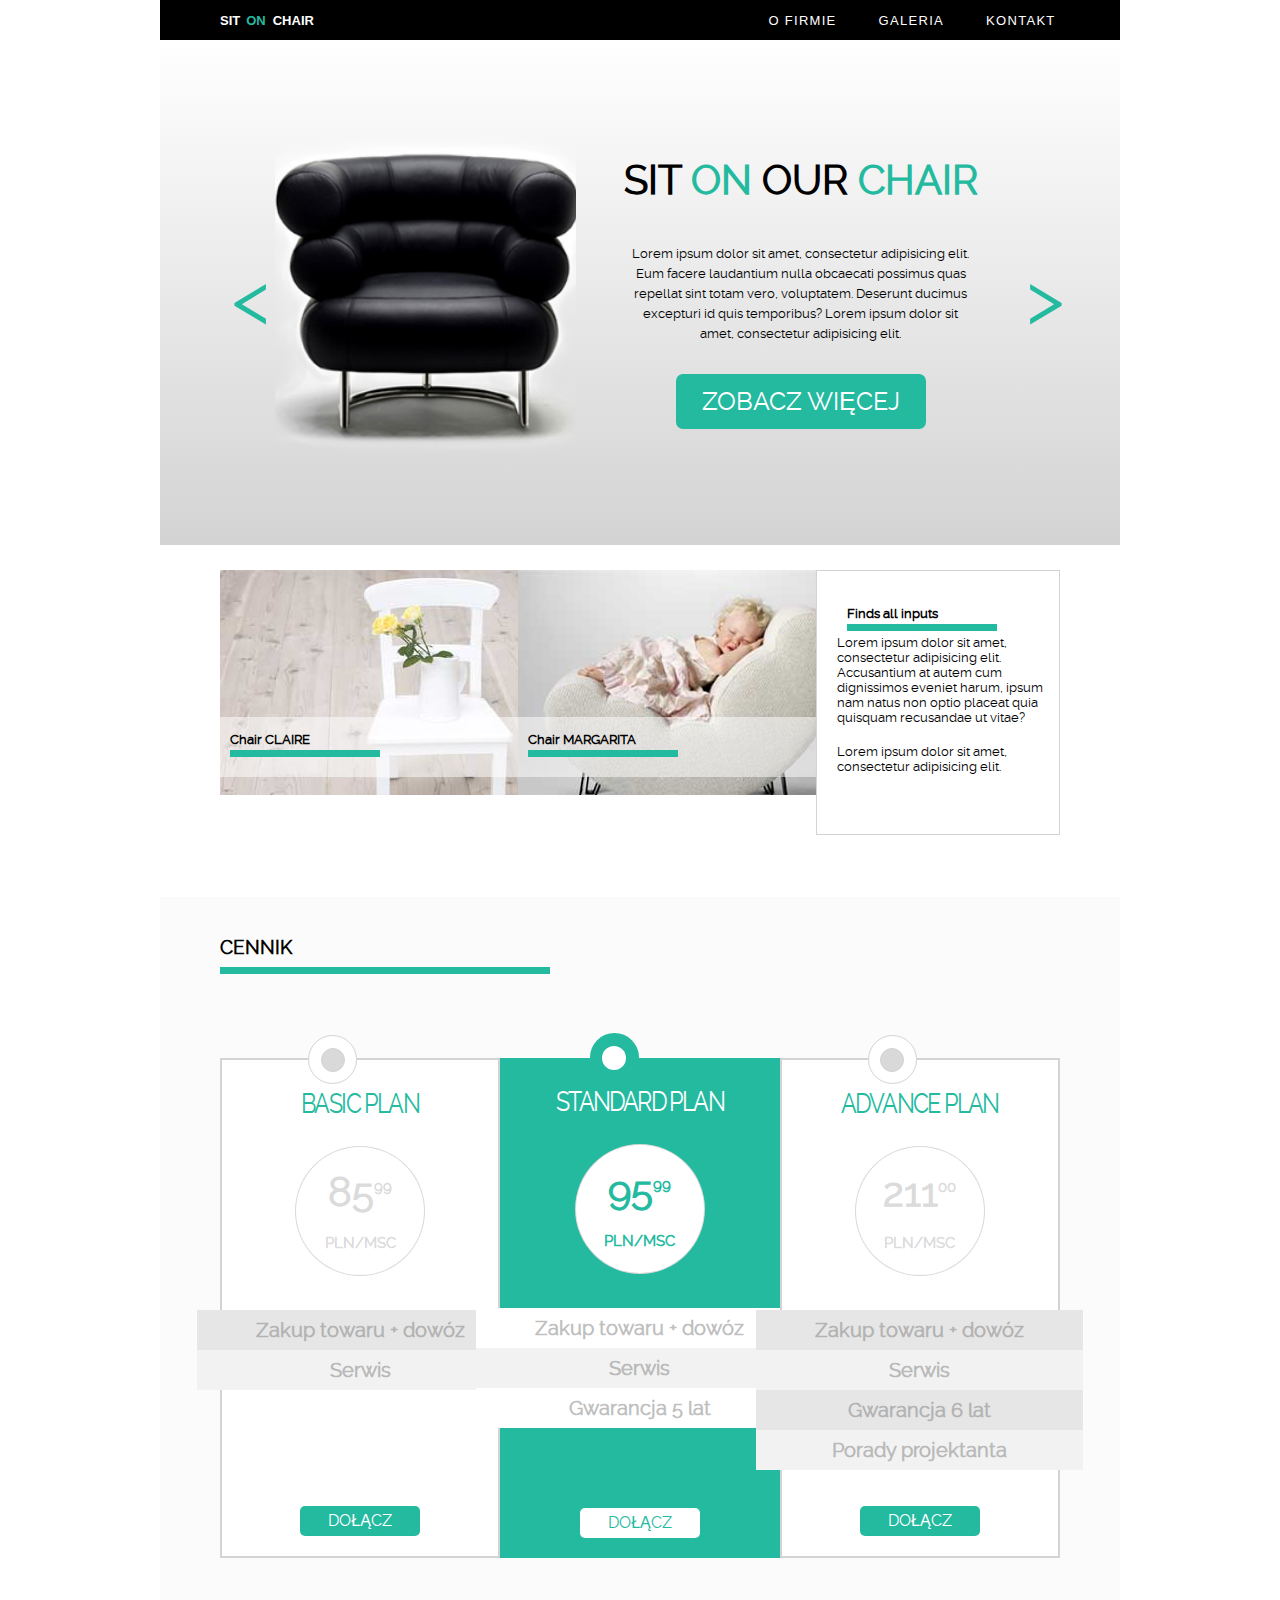
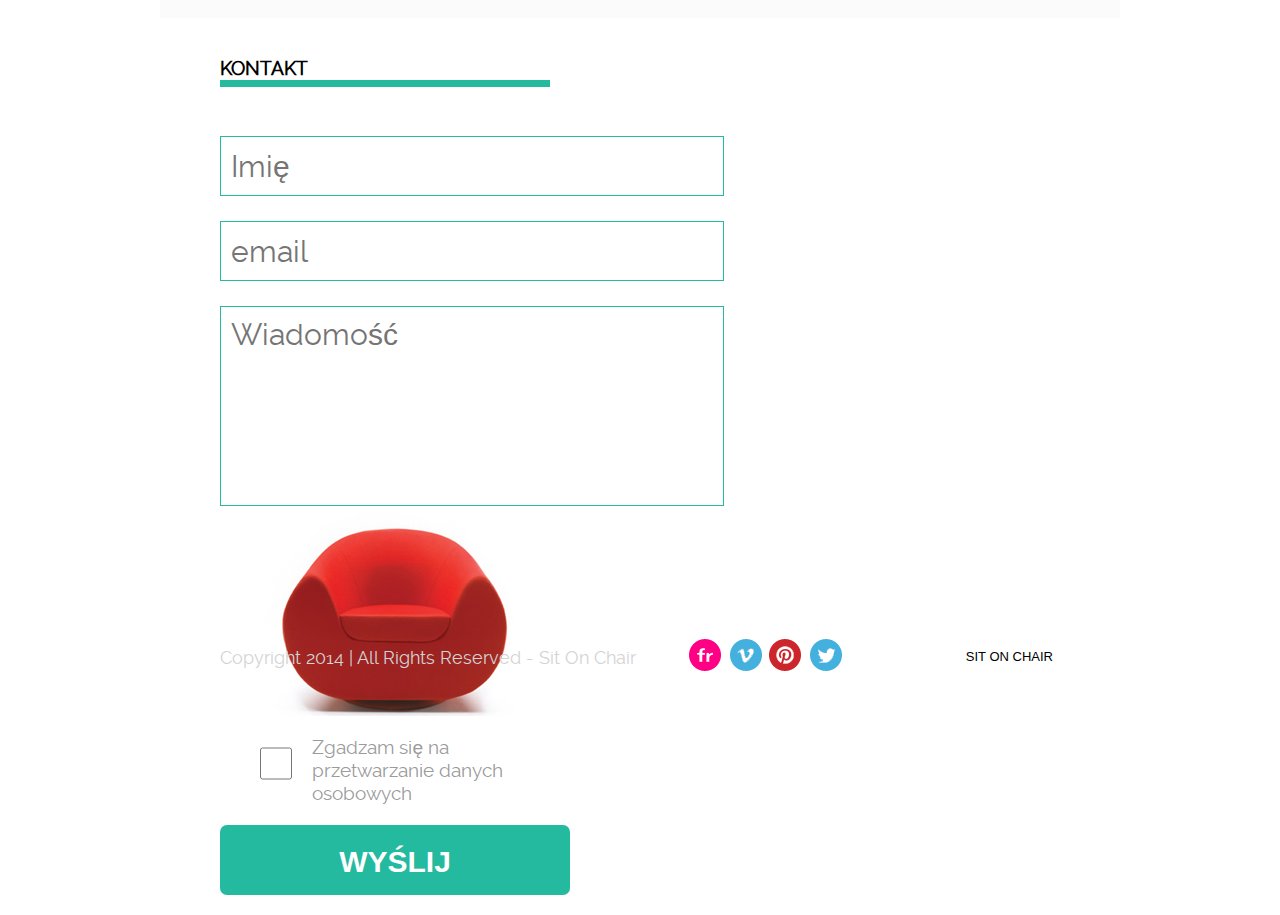
==== index.html @ b81b9df9 "partly done" ====
<!doctype html>
<html lang="en">
<head>
    <meta charset="UTF-8">
    <meta name="viewport"
          content="width=device-width, user-scalable=no, initial-scale=1.0, maximum-scale=1.0, minimum-scale=1.0">
    <meta http-equiv="X-UA-Compatible" content="ie=edge">
    <title>Document</title>
    <!-- <link rel="stylesheet" href="css/reset.css"> -->
    <link rel="stylesheet" href="css/style.css">
</head>
<body>
    <header>
        <div class="container">
            <h4 class="logo">
                sit<span class="mainColor">on</span>chair
            </h4>
            <nav>
                <ul class="mainMenu">
                    <li id="dropdownMenu" class="mainMenu_item"><a href="#">O firmie</a>
                        <ul class="subMenu">
                            <li class="subMenu_item">
                                <a href="#">Aktualności</a>
                                <div class="navigationPointer"></div>
                            </li>
                            <li class="subMenu_item"><a href="#">Nasz team</a></li>
                            <li class="subMenu_item"><a href="#">Historia</a></li>
                        </ul>
                    </li>
                    <li class="mainMenu_item"><a href="#">Galeria</a></li>
                    <li class="mainMenu_item"><a href="#">Kontakt</a></li>
                </ul>
            </nav>
        </div>
    </header>
    <section class="slider">
        <div class="button_left mainColor"><</div>
        <div class="slideContainer">
            <div class="slide">
                <div class="slide_left">
                    <!-- <img src="images/black_chair.png" alt="black chair" width="470" height="337"> -->
                </div>
                <div class="slide_right">
                    <h1>sit <span class="mainColor">on</span> our <span class="mainColor">chair</span></h1>
                    <p>
                        Lorem ipsum dolor sit amet, consectetur adipisicing elit. Eum facere laudantium nulla obcaecati possimus quas repellat sint totam vero, voluptatem. Deserunt ducimus excepturi id quis temporibus? Lorem ipsum dolor sit amet, consectetur adipisicing elit.
                    </p>
                    <div class="slide_right--button mainBackgroundColor"><a href="#">zobacz więcej</a></div>
                </div>
            </div>
        </div>
        <div class="button_right mainColor">></div>
    </section>
    <section class="articles container">
        <div class="flexWrapper">
            <div id="chair1" class="articles_item">
                <div class="articles_header">
                    <h4>Chair CLAIRE</h4>
                    <hr class="mainBackgroundColor">
                </div>
            </div>
            <div id="chair2" class="articles_item">
                <div class="articles_header">
                    <h4>Chair MARGARITA</h4>
                    <hr class="mainBackgroundColor">
                </div>
            </div>
            <div class="articles_item">
                 <div class="articles_header--last">
                     <h4>Finds all inputs</h4>
                     <hr class="mainBackgroundColor">
                     <p>Lorem ipsum dolor sit amet, consectetur adipisicing elit. Accusantium at autem cum dignissimos eveniet harum, ipsum nam natus non optio placeat quia quisquam recusandae ut vitae?</p>
                     <br>
                     <p>Lorem ipsum dolor sit amet, consectetur adipisicing elit.</p>
                 </div>
            </div>
        </div>
    </section>
    <section class="offer container">
        <h3>cennik</h3>
        <hr class="mainBackgroundColor alignedLeft">
        <div class="flexWrapper">
            <div class="offer_item">
                <div class="circle">
                    <div class="dot"></div>
                </div>
                <h2 class="mainColor">basic plan</h2>
                <strong class="price">
                    <span class="upperLine">85<sup>99</sup></span>
                    <br>
                    <span class="lowerLine">PLN/MSC</span>
                </strong>
                <ul>
                    <li><span>Zakup towaru + dowóz</span></li>
                    <li><span>Serwis</span></li>
                </ul>
                <div class="button mainBackgroundColor"><a href="#">dołącz</a></div>
            </div>
            <div id="offer_active" class="offer_item">
                <div id="circle_active" class="circle">
                    <div id="dot_active" class="dot"></div>
                </div>
                <h2 class="header_active">standard plan</h2>
                <strong id="price_active" class="price">
                    <span class="upperLine mainColor">95<sup>99</sup></span>
                    <br>
                    <span class="lowerLine mainColor">PLN/MSC</span>
                </strong>
                <ul id="list_active">
                    <li><span>Zakup towaru + dowóz</span></li>
                    <li><span>Serwis</span></li>
                    <li><span>Gwarancja 5 lat</span></li>
                </ul>
                <div id="button_active" class="button"><a href="#" class="mainColor">dołącz</a></div>
            </div>
            <div class="offer_item">
                <div class="circle">
                    <div class="dot"></div>
                </div>
                <h2 class="mainColor">advance plan</h2>
                <strong class="price">
                    <span class="upperLine">211<sup>00</sup></span>
                    <br>
                    <span class="lowerLine">PLN/MSC</span>
                </strong>
                <ul>
                    <li><span>Zakup towaru + dowóz</span></li>
                    <li><span>Serwis</span></li>
                    <li><span>Gwarancja 6 lat</span></li>
                    <li><span>Porady projektanta</span></li>
                </ul>
                <div class="button mainBackgroundColor"><a href="#">dołącz</a></div>
            </div>
        </div>
    </section>
    <section class="contactForm container">
        <h3>kontakt</h3>
        <hr class="mainBackgroundColor alignedLeft">
        <form>
            <fieldset id="form_left">
                <input class="margin_styles mail_text" type="text" name="name" placeholder="Imię">
                <input class="margin_styles mail_text" type="email" name="email" placeholder="email">
                <textarea class="form_mail mail_text" class="margin_styles" name="" id="" cols="30" rows="10" placeholder="Wiadomość"></textarea>
            </fieldset>
            <fieldset id="form_right">
                <div class="form_row">
                    <div class="form_decoration"></div>
                </div>
                <div class="form_row">
                    <input class="checkbox_field" type="checkbox">
                    <label class="checkbox_text">
                        Zgadzam się na przetwarzanie danych osobowych
                    </label>
                </div>
                <div class="form_row">
                    <input class="button_submit mainBackgroundColor" type="submit" value="Wyślij">
                </div>
            </fieldset>
        </form>
    </section>
    <footer class="container flexed">
        <section class="footer_left">
            <p>Copyright 2014 | All Rights Reserved - Sit On Chair</p>
        </section>
        <section class="footer_middle flexed">
            <a href="https://www.flickr.com"><div class="icon_footer" id="icon_flickr"></div></a>
            <a href="https://vimeo.com"><div class="icon_footer" id="icon_vimeo"></div></a>
            <a href="https://pl.pinterest.com"><div class="icon_footer" id="icon_pinterest"></div></a>
            <a href="https://twitter.com"><div class="icon_footer" id="icon_twitter"></div></a>
        </section>
        <section class="footer_right logo flexed">
            <span>sit on chair</span>
        </section>
    </footer>
    <script src="js/app.js"></script>
</body>
</html>
---- css/style.css ----
/* ----- main styles -----*/

@font-face {
    font-family: 'raleway';
    src: local('raleway'),
    url("../fonts/raleway-regular-webfont.woff"),
    url("../fonts/raleway-regular-webfont.woff2"),
    url("../fonts/raleway-bold-webfont.woff"),
    url("../fonts/raleway-bold-webfont.woff2"),
    url("../fonts/raleway-medium-webfont.woff"),
    url("../fonts/raleway-medium-webfont.woff2"),
    url("../fonts/raleway-semibold-webfont.woff"),
    url("../fonts/raleway-semibold-webfont.woff2"),
    url("../fonts/raleway-thin-webfont.woff"),
    url("../fonts/raleway-thin-webfont.woff2"),
    url("../fonts/raleway-light-webfont.woff"),
    url("../fonts/raleway-light-webfont.woff2");
}

* {
    box-sizing: border-box;
    margin: 0;
    padding: 0;
}

body {
    margin-left: 160px;
    margin-right: 160px;
    font-family: 'raleway', Tahoma, Arial, sans-serif;
}

li {
    list-style-type: none;
}

a[href] {
    color: white;
    text-decoration: none;
    text-transform: uppercase;
}

.container {
    margin: 0 auto;
    padding-left: 60px;
    padding-right: 60px;
    width: 100%;
}

.mainColor {
    color: #24baa0;
}

.mainBackgroundColor {
    background-color: #24baa0;
}


/* ----- header styles -----*/

header {
    width: 100%;
    height: 40px;
    background-color: black;
}


.logo {
    display: inline-block;
    width: 49%;
    text-transform: uppercase;
    color: white;
    font-family: 'ralewaymedium', Arial, Tahoma, sans-serif;
    font-size: 13px;
    line-height: 40px;
    text-align: left;
}

.logo span {
    padding: 0 7px 0 6px;
}

nav {
    display:inline-block;
    width: 50%;
    line-height: 40px;
    text-align: end;
}

.mainMenu {
    display: inline-block;
    max-height: 40px;
    text-align: right;
    width: 100%;
}

li.mainMenu_item {
    display: inline-block;
    text-transform: uppercase;
    font-family: 'ralewaymedium', Arial, Tahoma, sans-serif;
    font-size: 13px;
    padding-right: 0;
    padding-left: 38px;
    letter-spacing: .1em;
}

.subMenu {
    position: absolute;
    padding-top: -3px;
    list-style: none;
    margin: 8px;
    left: 993px;
    right: 993px;
    visibility: hidden;
}

.subMenu_item {
    width: 140px;
    height: 40px;
    color: #fff;
    border-left: 3px solid black;
    border-right: 3px solid black;
    background: black;
    text-align: left;
    line-height: 10px;
    padding: 15px 15px 2px 5px;
    position: relative;
}

.subMenu_item {
    position: relative;
}

.navigationPointer {
    width: 12px;
    height: 12px;
    background: black;
    transform: rotate(45deg);
    position: absolute;
    top: -6px;
    right: 75px;
    z-index: 1;
}

.subMenu_item>a[href] {
    text-transform: none;
    z-index: 2;
}

#dropdownMenu:hover > .subMenu {
    visibility: visible;
}


/* ----- section.slider styles ----- */

.slider {
    width: 100%;
    height: 505px;
    padding-left: 0;
    padding-right: 0;
    display: flex;
    justify-content: space-between;
    background: linear-gradient(white, lightgrey);
}

.button_left, .button_right {
    width: 200px;
    height: 100%;
    font-size: 75px;
    padding-top: 213px;
    padding-bottom: 212px;
}

.button_left {
    padding-left: 72px;
}

.button_right {
    padding-right: 40px;
}

.slideContainer {
    height: 100%;
}

.slide {
    height: 100%;
    display: flex;
    justify-content: space-around;
    align-items: center;
}

.slide_left {
    width: 40%;
    height: 400px;
    background-image: url("../images/black_chair.png");
    background-position: center;
    background-size: cover;
    background-repeat: no-repeat;
    /* optimization of background features didn't work with that particular element (why?), so I had to split it in separate declarations */
}

.slide_right {
    width: 60%;
    text-align: center;
    display: flex;
    justify-content: center;
    align-items: center;
    flex-wrap: wrap;
}

h1 {
    text-transform: uppercase;
    font-size: 40px;
    margin-bottom: 40px;
}

.slide_right p {
    font-size: 13px;
    line-height: 20px;
    margin-right: 50px;
    margin-left: 50px;
}

.slide_right--button {
    width: 250px;
    height: 55px;
    border-radius: 7px;
    align-content: center;
    margin-top: 30px;
}

.slide_right--button a[href] {
    color: white;
    text-decoration: none;
    text-transform: uppercase;
    text-align: center;
    line-height: 55px;
    font-size: 25px;
}

/* ----- section.articles styles ----- */

.articles {
    width: 100%;
    height: 352px;
}

.flexWrapper {
    display: flex;
    justify-content: space-between;
    flex-wrap: nowrap;
}

.articles_item {
    width: 32%;
    height: 250px;
    margin-top: 25px;
    position: relative;
}

#chair1 {
    width: 329px;
    height: 225px;
    background: url("../images/box1_img.jpg"), center / cover, no-repeat;
}

#chair2 {
    width: 329px;
    height: 225px;
    background: url("../images/box2_img.jpg"), center / cover, no-repeat;
}

.articles_header {
    position: absolute;
    bottom: 8%;
    width: 100%;
    height: 60px;
    background-color: rgba(255, 255, 255, .50);
}

.articles h4 {
    font-size: smaller;
    margin-top: 15px;
    margin-bottom: -5px;
    padding-left: 10px;
}

hr {
    display: inline-block;
    width: 150px;
    height: 7px;
    padding-left: 10px;
    margin-top: 0;
    margin-left: 10px;
    border: none;
}

.articles_header--last {
    border: 1px solid lightgray;
    padding: 20px 15px 60px 20px;

}

.articles_header--last p {
    font-size: smaller;
}

/* ----- section.offer styles ----- */

.offer {
    width: 100%;
    height: 721px;
    background-color: rgba(249, 249, 249, 0.75);
}

h2, h3 {
    text-transform: uppercase;
}

.offer>h3 {
    padding-top: 40px;
}

hr.alignedLeft {
    margin-left: 0;
    width: 330px;
}

.offer_item {
    position: relative;
    width: 332px;
    height: 500px;
    background-color: #fff;
    border: 2px solid lightgray;
    margin-top: 80px;
    margin-bottom: 80px;
    z-index: 1;
    display: flex;
    justify-content: space-around;
    align-items: center;
    flex-direction: column;
    align-content: stretch;
}

.circle {
    width: 49px;
    height: 49px;
    border: 1px solid lightgray;
    border-radius: 50%;
    position: absolute;
    top: -25px;
    right: 141px;
    z-index: 2;
    background-color: white;
    margin-bottom: 0;
    padding-bottom: 0;
}

.dot {
    width: 24px;
    height: 24px;
    margin-bottom: 0;
    padding-bottom: 0;
    border: 1px solid lightgray;
    border-radius: 50%;
    background-color: rgba(128, 128, 128, .3);
    position: absolute;
    left: 50%;
    top: 50%;
    transform: translate(-50%, -50%);
    z-index: 3;
}

#offer_active, #circle_active {
    background-color: #24baa0;
    border: #24baa0;
}

#dot_active {
    background-color: #fff;
    border: #fff;
}

.price {
    width: 130px;
    height: 130px;
    border-radius: 50%;
    background-color: #fff;
    border: 1px solid rgba(128, 128, 128, .3);
    text-align: center;
    position: absolute;
    top: 86px;
}

.price .upperLine {
    line-height: 80px;
    font-size: 40px;
    color: rgba(128, 128, 128, .3);
}

.price .lowerLine {
    line-height: 16px;
    font-size: 15px;
    color: rgba(128, 128, 128, .3);
}

.price sup {
    font-size: 15px;
}

#price_active span {
    color: #24baa0;
}

.offer h2 {
    font-weight: 400;
    font-size: 23px;
    transform:scale(1,1.2);
    letter-spacing: -.1pc;
    position: absolute;
    top: 30px;
}

#offer_active h2 {
    color: #fff;
}

.offer ul {
    position: absolute;
    top: 250px;
    background-color: #fff;
}

.offer_item>ul>li {
    width: 327px;
    line-height: 40px;
}

.offer_item li:nth-of-type(odd) {
    background-color: rgba(129, 129, 129, .2);
}

.offer_item li:nth-of-type(even) {
    background-color: rgba(128, 128, 128, .1);
}

#list_active li:nth-of-type(odd) {
     background-color: #fff;
 }

#list_active li:nth-of-type(even) {
    background-color: rgba(128, 128, 128, .1);
}

li>span {
    display: block;
    text-align: center;
    font-size: 20px;
    font-weight: bolder;
    color: rgba(128, 128, 128, .5);
}

.button {
    width: 120px;
    height: 30px;
    position: absolute;
    bottom: 20px;
    text-align: center;
    line-height: 30px;
    border-radius: 5px;
}

#button_active {
    background-color: #fff;
}

#button_active a {
    color: #24baa0;
}

/* ----- section.contactForm styles ----- */

.contactForm {
    width: 100%;
    height: 543px;
}

.contactForm>h3 {
    margin-top: 40px;
}

.contactForm>hr {
    margin-bottom: 45px;
}

form {
    display: flex;
    justify-content: space-between;
    flex-wrap: wrap;
}

fieldset {
    border: none;
    height: 480px;
}

#form_left {
    width: 60%;
    height: 100%;
    display: flex;
    flex-direction: column;
}

#form_right {
    width: 40%;
    height: 100%;
    display: flex;
    flex-direction: column;
}
.form_decoration {
    background: url("../images/red_chair.png"), center / cover, no-repeat;
    height: 210px;
    width: 264px;
}
.mail_text {
    padding: 10px;
    font-family: 'raleway', sans-serif;
    font-size: 30px;
    color: rgba(128, 128, 128, .4);
}

#form_left input {
    width: 100%;
    height: 60px;
    border: 1px solid #24baa0;
}

.margin_styles{
    margin-bottom: 25px;
}

textarea.form_mail {
    width: 100%;
    height: 200px;
    resize: none;
    border: 1px solid #24baa0;
}

.form_row {
    display: flex;
    flex-direction: row;
    justify-content: center;
    width: 100%;
    height: auto;
    margin-bottom: 20px;
}

.button_submit {
    width: 350px;
    height: 70px;
    border: none;
    border-radius: 7px;
    font-weight: bold;
    font-size: 30px;
    padding: 20px;
    text-transform: uppercase;
    color: #fff;
    cursor: pointer;
}

.checkbox_field {
    cursor: pointer;
    display: block;
    width: 55px;
    height: 55px;
    border-radius: 0;
    background-image: url("../images/form_ok.jpg");
    border: 1px solid #24baa0;
    margin: 0 20px 0 40px;
}

.checkbox_text {
    font-size: larger;
    color: rgba(128, 128, 128, .8);
}
/* ----- footer styles ----- */

footer {
    width: 100%;
    height: 112px;
    overflow: visible;
}

.flexed {
    display: flex;
    justify-content: space-between;
    align-items: center;
}

.footer_left {
    color: lightgray;
    font-size: 18px;
    display: inline;
}

.footer_middle {
    width: 20%;
    height: 50px;
    display: flex;
    justify-content: flex-end;
}

.footer_right {
    color: #000;
    width: 20%;
    height: 50px;
}

.footer_right > span {
    width: 100%;
    text-align: right;
}

.icon_footer {
    width: 40px;
    height: 40px;
    border: none;
}

#icon_flickr {
    background: url("../images/flickr.png"), center / cover;
    background-repeat: no-repeat;
}

#icon_vimeo {
    background: url("../images/vimeo.png"), center / cover;
    background-repeat: no-repeat;
}

#icon_pinterest {
    background: url("../images/pinterest.png"), center / cover;
    background-repeat: no-repeat;
}

#icon_twitter {
    background: url("../images/twitter.png"), center / cover;
    background-repeat: no-repeat;
}
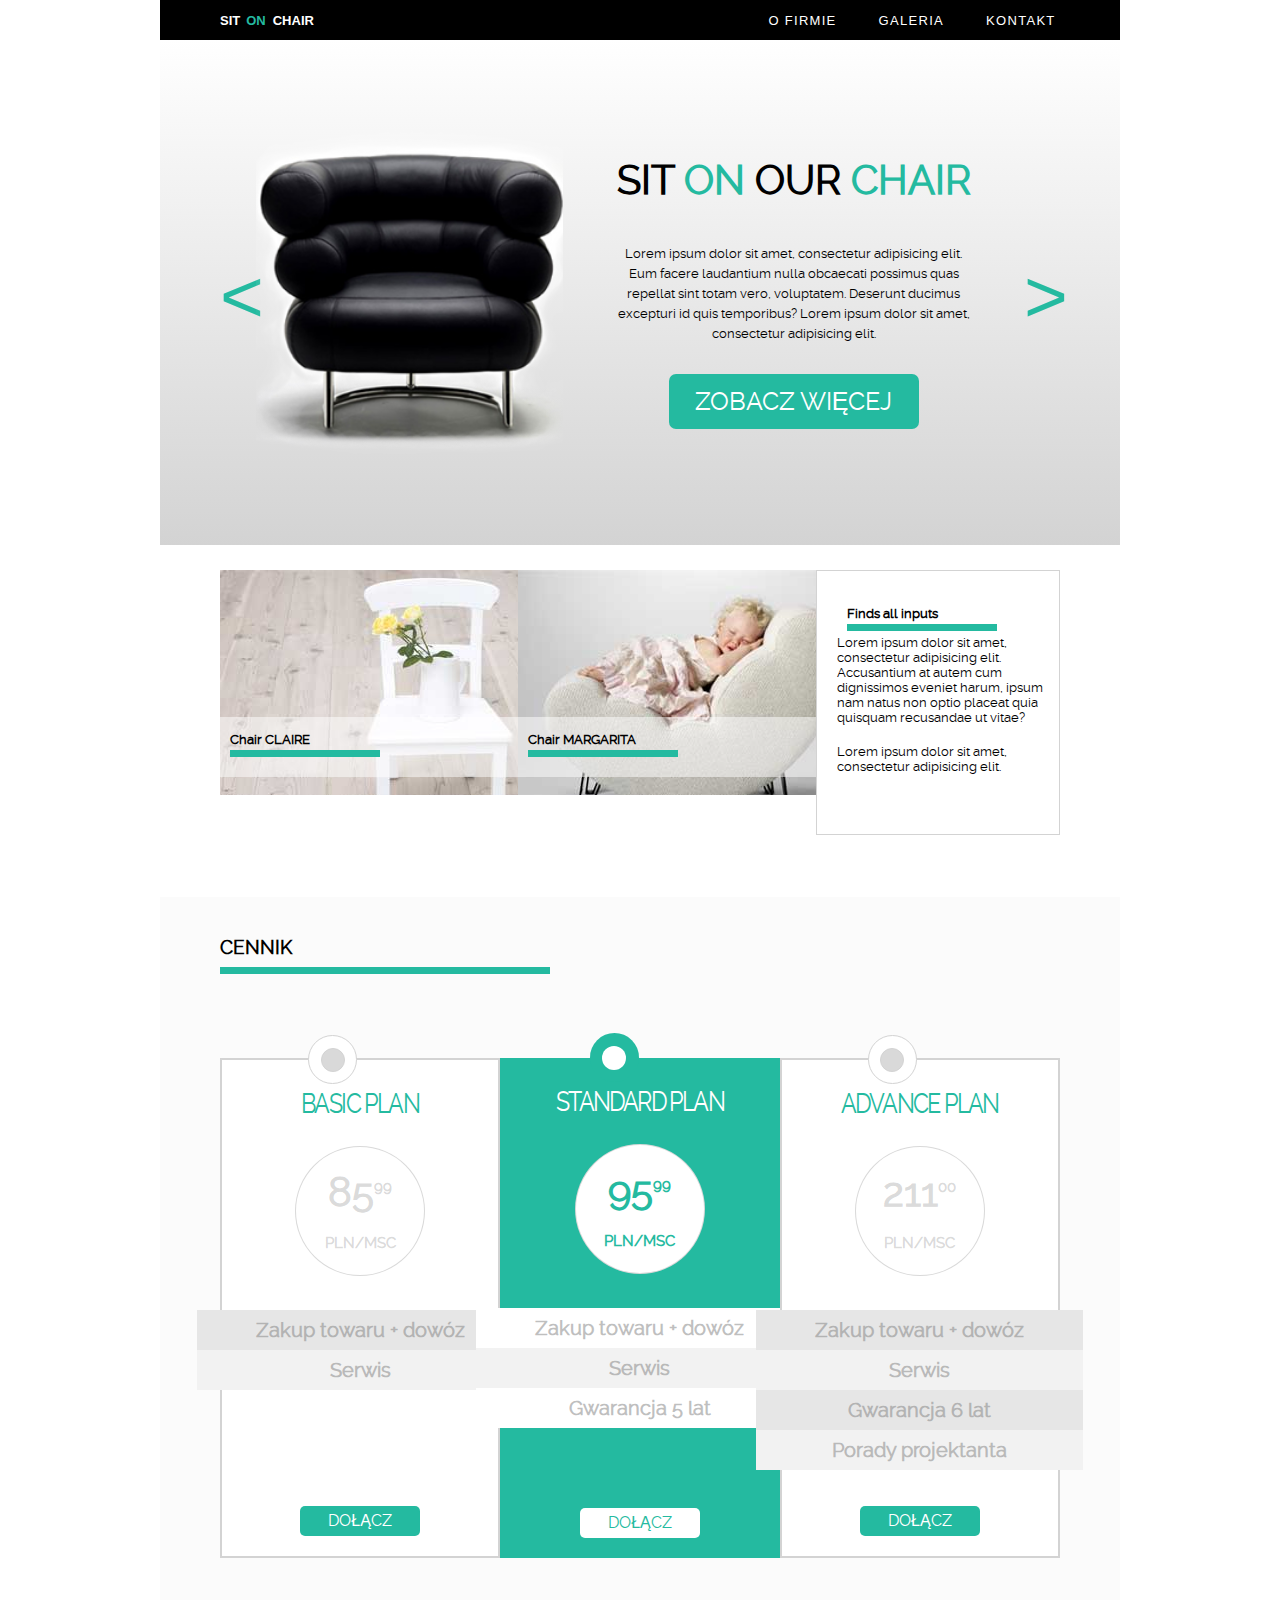
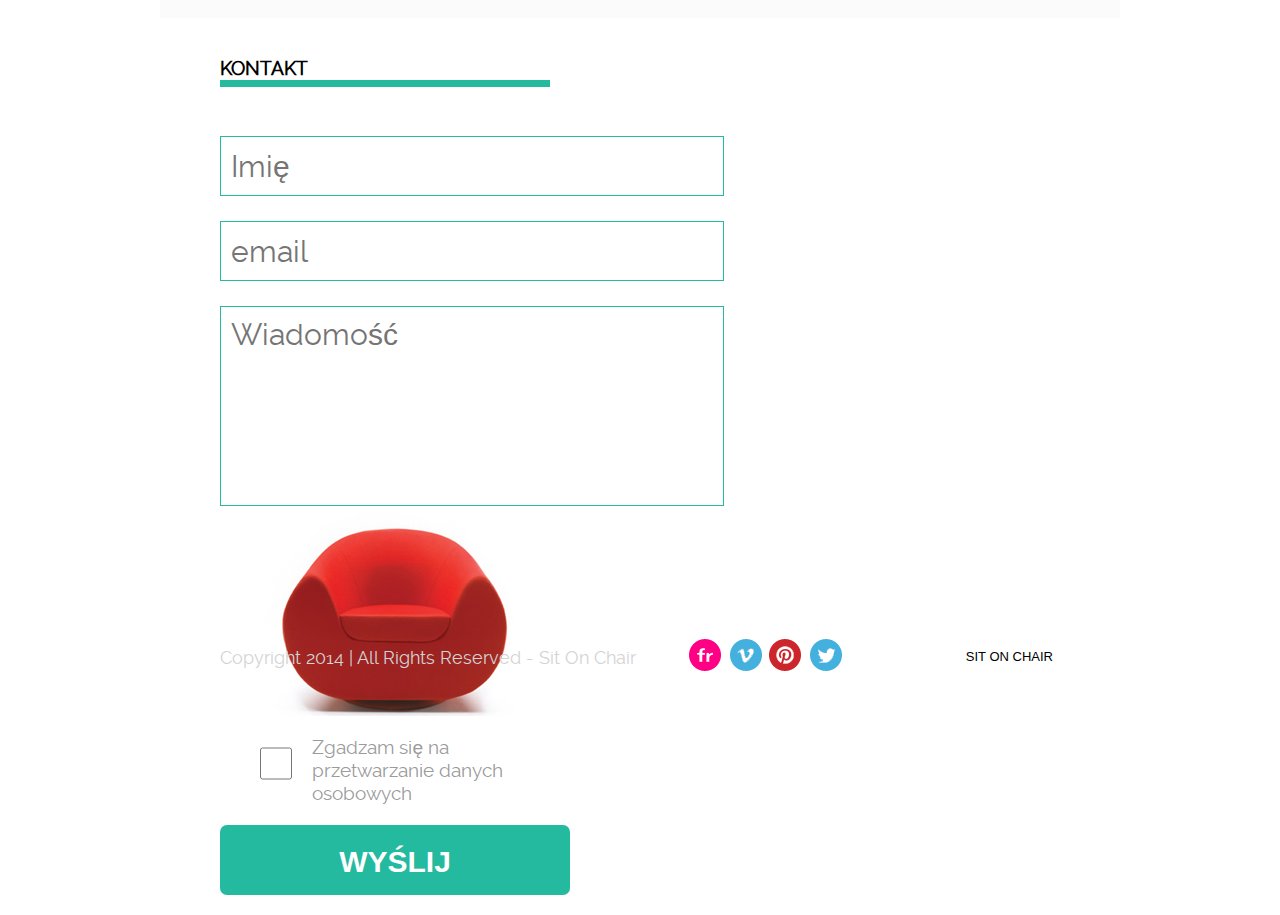
==== commit a29a9451: "SitOnChair Project" ====
--- a/index.html
+++ b/index.html
@@ -10,168 +10,192 @@
     <link rel="stylesheet" href="css/style.css">
 </head>
 <body>
-    <header>
-        <div class="container">
-            <h4 class="logo">
-                sit<span class="mainColor">on</span>chair
-            </h4>
-            <nav>
-                <ul class="mainMenu">
-                    <li id="dropdownMenu" class="mainMenu_item"><a href="#">O firmie</a>
-                        <ul class="subMenu">
-                            <li class="subMenu_item">
-                                <a href="#">Aktualności</a>
-                                <div class="navigationPointer"></div>
-                            </li>
-                            <li class="subMenu_item"><a href="#">Nasz team</a></li>
-                            <li class="subMenu_item"><a href="#">Historia</a></li>
-                        </ul>
-                    </li>
-                    <li class="mainMenu_item"><a href="#">Galeria</a></li>
-                    <li class="mainMenu_item"><a href="#">Kontakt</a></li>
-                </ul>
-            </nav>
-        </div>
-    </header>
-    <section class="slider">
-        <div class="button_left mainColor"><</div>
-        <div class="slideContainer">
-            <div class="slide">
-                <div class="slide_left">
-                    <!-- <img src="images/black_chair.png" alt="black chair" width="470" height="337"> -->
-                </div>
-                <div class="slide_right">
-                    <h1>sit <span class="mainColor">on</span> our <span class="mainColor">chair</span></h1>
-                    <p>
-                        Lorem ipsum dolor sit amet, consectetur adipisicing elit. Eum facere laudantium nulla obcaecati possimus quas repellat sint totam vero, voluptatem. Deserunt ducimus excepturi id quis temporibus? Lorem ipsum dolor sit amet, consectetur adipisicing elit.
-                    </p>
-                    <div class="slide_right--button mainBackgroundColor"><a href="#">zobacz więcej</a></div>
-                </div>
-            </div>
-        </div>
-        <div class="button_right mainColor">></div>
+<header>
+    <div class="container">
+        <h4 class="logo">
+            sit<span class="mainColor">on</span>chair
+        </h4>
+        <nav>
+            <ul class="mainMenu">
+                <li id="dropdownMenu" class="mainMenu_item"><a href="#">O firmie</a>
+                    <ul class="subMenu">
+                        <li class="subMenu_item">
+                            <a href="#">Aktualności</a>
+                            <div class="navigationPointer"></div>
+                        </li>
+                        <li class="subMenu_item"><a href="#">Nasz team</a></li>
+                        <li class="subMenu_item"><a href="#">Historia</a></li>
+                    </ul>
+                </li>
+                <li class="mainMenu_item"><a href="#">Galeria</a></li>
+                <li class="mainMenu_item"><a href="#">Kontakt</a></li>
+            </ul>
+        </nav>
+    </div>
+</header>
+<section class="slider">
+    <button class="button_left mainColor"><</button>
+    <div class="slidesContainer">
+        <div id="defaultSlide" class="slide">
+            <div class="slide_left">
+            </div>
+            <div class="slide_right">
+                <h1>sit <span class="mainColor">on</span> our <span class="mainColor">chair</span></h1>
+                <p>
+                    Lorem ipsum dolor sit amet, consectetur adipisicing elit. Eum facere laudantium nulla obcaecati
+                    possimus quas repellat sint totam vero, voluptatem. Deserunt ducimus excepturi id quis temporibus?
+                    Lorem ipsum dolor sit amet, consectetur adipisicing elit.
+                </p>
+                <div class="slide_right--button mainBackgroundColor"><a href="#">zobacz więcej</a></div>
+            </div>
+        </div>
+        <div id="nextSlide" class="slide">
+            <div class="slide_left">
+            </div>
+            <div class="slide_right">
+                <h1>sit <span class="mainColor">on</span> our <span class="mainColor">chair</span></h1>
+                <p>
+                    Lorem ipsum dolor sit amet, consectetur adipisicing elit. Eum facere laudantium nulla obcaecati
+                    possimus quas repellat sint totam vero, voluptatem. Deserunt ducimus excepturi id quis temporibus?
+                    Lorem ipsum dolor sit amet, consectetur adipisicing elit.
+                </p>
+                <div class="slide_right--button mainBackgroundColor"><a href="#">zobacz więcej</a></div>
+            </div>
+        </div>
+    </div>
+    <button class="button_right mainColor">></button>
+</section>
+<section class="articles container">
+    <div class="flexWrapper">
+        <div id="chair1" class="articles_item">
+            <div class="articles_header">
+                <h4>Chair CLAIRE</h4>
+                <hr class="mainBackgroundColor">
+            </div>
+        </div>
+        <div id="chair2" class="articles_item">
+            <div class="articles_header">
+                <h4>Chair MARGARITA</h4>
+                <hr class="mainBackgroundColor">
+            </div>
+        </div>
+        <div class="articles_item">
+            <div class="articles_header--last">
+                <h4>Finds all inputs</h4>
+                <hr class="mainBackgroundColor">
+                <p>Lorem ipsum dolor sit amet, consectetur adipisicing elit. Accusantium at autem cum dignissimos
+                    eveniet harum, ipsum nam natus non optio placeat quia quisquam recusandae ut vitae?</p>
+                <br>
+                <p>Lorem ipsum dolor sit amet, consectetur adipisicing elit.</p>
+            </div>
+        </div>
+    </div>
+</section>
+<section class="offer container">
+    <h3>cennik</h3>
+    <hr class="mainBackgroundColor alignedLeft">
+    <div class="flexWrapper">
+        <div class="offer_item">
+            <div class="circle">
+                <div class="dot"></div>
+            </div>
+            <h2 class="mainColor">basic plan</h2>
+            <strong class="price">
+                <span class="upperLine">85<sup>99</sup></span>
+                <br>
+                <span class="lowerLine">PLN/MSC</span>
+            </strong>
+            <ul>
+                <li><span>Zakup towaru + dowóz</span></li>
+                <li><span>Serwis</span></li>
+            </ul>
+            <div class="button mainBackgroundColor"><a href="#">dołącz</a></div>
+        </div>
+        <div id="offer_active" class="offer_item">
+            <div id="circle_active" class="circle">
+                <div id="dot_active" class="dot"></div>
+            </div>
+            <h2 class="header_active">standard plan</h2>
+            <strong id="price_active" class="price">
+                <span class="upperLine mainColor">95<sup>99</sup></span>
+                <br>
+                <span class="lowerLine mainColor">PLN/MSC</span>
+            </strong>
+            <ul id="list_active">
+                <li><span>Zakup towaru + dowóz</span></li>
+                <li><span>Serwis</span></li>
+                <li><span>Gwarancja 5 lat</span></li>
+            </ul>
+            <div id="button_active" class="button"><a href="#" class="mainColor">dołącz</a></div>
+        </div>
+        <div class="offer_item">
+            <div class="circle">
+                <div class="dot"></div>
+            </div>
+            <h2 class="mainColor">advance plan</h2>
+            <strong class="price">
+                <span class="upperLine">211<sup>00</sup></span>
+                <br>
+                <span class="lowerLine">PLN/MSC</span>
+            </strong>
+            <ul>
+                <li><span>Zakup towaru + dowóz</span></li>
+                <li><span>Serwis</span></li>
+                <li><span>Gwarancja 6 lat</span></li>
+                <li><span>Porady projektanta</span></li>
+            </ul>
+            <div class="button mainBackgroundColor"><a href="#">dołącz</a></div>
+        </div>
+    </div>
+</section>
+<section class="contactForm container">
+    <h3>kontakt</h3>
+    <hr class="mainBackgroundColor alignedLeft">
+    <form>
+        <fieldset id="form_left">
+            <input class="margin_styles mail_text" type="text" name="name" placeholder="Imię">
+            <input class="margin_styles mail_text" type="email" name="email" placeholder="email">
+            <textarea class="form_mail mail_text" class="margin_styles" name="" id="" cols="30" rows="10"
+                      placeholder="Wiadomość"></textarea>
+        </fieldset>
+        <fieldset id="form_right">
+            <div class="form_row">
+                <div class="form_decoration"></div>
+            </div>
+            <div class="form_row">
+                <input class="checkbox_field" type="checkbox">
+                <label class="checkbox_text">
+                    Zgadzam się na przetwarzanie danych osobowych
+                </label>
+            </div>
+            <div class="form_row">
+                <input class="button_submit mainBackgroundColor" type="submit" value="Wyślij">
+            </div>
+        </fieldset>
+    </form>
+</section>
+<footer class="container flexed">
+    <section class="footer_left">
+        <p>Copyright 2014 | All Rights Reserved - Sit On Chair</p>
     </section>
-    <section class="articles container">
-        <div class="flexWrapper">
-            <div id="chair1" class="articles_item">
-                <div class="articles_header">
-                    <h4>Chair CLAIRE</h4>
-                    <hr class="mainBackgroundColor">
-                </div>
-            </div>
-            <div id="chair2" class="articles_item">
-                <div class="articles_header">
-                    <h4>Chair MARGARITA</h4>
-                    <hr class="mainBackgroundColor">
-                </div>
-            </div>
-            <div class="articles_item">
-                 <div class="articles_header--last">
-                     <h4>Finds all inputs</h4>
-                     <hr class="mainBackgroundColor">
-                     <p>Lorem ipsum dolor sit amet, consectetur adipisicing elit. Accusantium at autem cum dignissimos eveniet harum, ipsum nam natus non optio placeat quia quisquam recusandae ut vitae?</p>
-                     <br>
-                     <p>Lorem ipsum dolor sit amet, consectetur adipisicing elit.</p>
-                 </div>
-            </div>
-        </div>
+    <section class="footer_middle flexed">
+        <a href="https://www.flickr.com">
+            <div class="icon_footer" id="icon_flickr"></div>
+        </a>
+        <a href="https://vimeo.com">
+            <div class="icon_footer" id="icon_vimeo"></div>
+        </a>
+        <a href="https://pl.pinterest.com">
+            <div class="icon_footer" id="icon_pinterest"></div>
+        </a>
+        <a href="https://twitter.com">
+            <div class="icon_footer" id="icon_twitter"></div>
+        </a>
     </section>
-    <section class="offer container">
-        <h3>cennik</h3>
-        <hr class="mainBackgroundColor alignedLeft">
-        <div class="flexWrapper">
-            <div class="offer_item">
-                <div class="circle">
-                    <div class="dot"></div>
-                </div>
-                <h2 class="mainColor">basic plan</h2>
-                <strong class="price">
-                    <span class="upperLine">85<sup>99</sup></span>
-                    <br>
-                    <span class="lowerLine">PLN/MSC</span>
-                </strong>
-                <ul>
-                    <li><span>Zakup towaru + dowóz</span></li>
-                    <li><span>Serwis</span></li>
-                </ul>
-                <div class="button mainBackgroundColor"><a href="#">dołącz</a></div>
-            </div>
-            <div id="offer_active" class="offer_item">
-                <div id="circle_active" class="circle">
-                    <div id="dot_active" class="dot"></div>
-                </div>
-                <h2 class="header_active">standard plan</h2>
-                <strong id="price_active" class="price">
-                    <span class="upperLine mainColor">95<sup>99</sup></span>
-                    <br>
-                    <span class="lowerLine mainColor">PLN/MSC</span>
-                </strong>
-                <ul id="list_active">
-                    <li><span>Zakup towaru + dowóz</span></li>
-                    <li><span>Serwis</span></li>
-                    <li><span>Gwarancja 5 lat</span></li>
-                </ul>
-                <div id="button_active" class="button"><a href="#" class="mainColor">dołącz</a></div>
-            </div>
-            <div class="offer_item">
-                <div class="circle">
-                    <div class="dot"></div>
-                </div>
-                <h2 class="mainColor">advance plan</h2>
-                <strong class="price">
-                    <span class="upperLine">211<sup>00</sup></span>
-                    <br>
-                    <span class="lowerLine">PLN/MSC</span>
-                </strong>
-                <ul>
-                    <li><span>Zakup towaru + dowóz</span></li>
-                    <li><span>Serwis</span></li>
-                    <li><span>Gwarancja 6 lat</span></li>
-                    <li><span>Porady projektanta</span></li>
-                </ul>
-                <div class="button mainBackgroundColor"><a href="#">dołącz</a></div>
-            </div>
-        </div>
+    <section class="footer_right logo flexed">
+        <span>sit on chair</span>
     </section>
-    <section class="contactForm container">
-        <h3>kontakt</h3>
-        <hr class="mainBackgroundColor alignedLeft">
-        <form>
-            <fieldset id="form_left">
-                <input class="margin_styles mail_text" type="text" name="name" placeholder="Imię">
-                <input class="margin_styles mail_text" type="email" name="email" placeholder="email">
-                <textarea class="form_mail mail_text" class="margin_styles" name="" id="" cols="30" rows="10" placeholder="Wiadomość"></textarea>
-            </fieldset>
-            <fieldset id="form_right">
-                <div class="form_row">
-                    <div class="form_decoration"></div>
-                </div>
-                <div class="form_row">
-                    <input class="checkbox_field" type="checkbox">
-                    <label class="checkbox_text">
-                        Zgadzam się na przetwarzanie danych osobowych
-                    </label>
-                </div>
-                <div class="form_row">
-                    <input class="button_submit mainBackgroundColor" type="submit" value="Wyślij">
-                </div>
-            </fieldset>
-        </form>
-    </section>
-    <footer class="container flexed">
-        <section class="footer_left">
-            <p>Copyright 2014 | All Rights Reserved - Sit On Chair</p>
-        </section>
-        <section class="footer_middle flexed">
-            <a href="https://www.flickr.com"><div class="icon_footer" id="icon_flickr"></div></a>
-            <a href="https://vimeo.com"><div class="icon_footer" id="icon_vimeo"></div></a>
-            <a href="https://pl.pinterest.com"><div class="icon_footer" id="icon_pinterest"></div></a>
-            <a href="https://twitter.com"><div class="icon_footer" id="icon_twitter"></div></a>
-        </section>
-        <section class="footer_right logo flexed">
-            <span>sit on chair</span>
-        </section>
-    </footer>
-    <script src="js/app.js"></script>
+</footer>
+<script src="js/app.js"></script>
 </body>
 </html>--- a/css/style.css
+++ b/css/style.css
@@ -164,33 +164,39 @@
 }
 
 .button_left, .button_right {
-    width: 200px;
+    width: 10%;
     height: 100%;
     font-size: 75px;
     padding-top: 213px;
     padding-bottom: 212px;
+    border: none;
+    cursor: pointer;
+    background-color: transparent;
+    outline: none;
 }
 
 .button_left {
-    padding-left: 72px;
+    padding-left: 60px;
 }
 
 .button_right {
-    padding-right: 40px;
-}
-
-.slideContainer {
+    padding-right: 60px;
+}
+
+.slidesContainer {
+    width: 80%;
     height: 100%;
 }
 
 .slide {
+    width: 100%;
     height: 100%;
     display: flex;
     justify-content: space-around;
     align-items: center;
 }
 
-.slide_left {
+#defaultSlide .slide_left {
     width: 40%;
     height: 400px;
     background-image: url("../images/black_chair.png");
@@ -207,6 +213,16 @@
     justify-content: center;
     align-items: center;
     flex-wrap: wrap;
+}
+
+#nextSlide .slide_left {
+    width: 40%;
+    height: 400px;
+    background-image: url("../images/orange_chair.png");
+    background-position: center;
+    background-size: cover;
+    background-repeat: no-repeat;
+    /* optimization of background features didn't work with that particular element (why?), so I had to split it in separate declarations */
 }
 
 h1 {
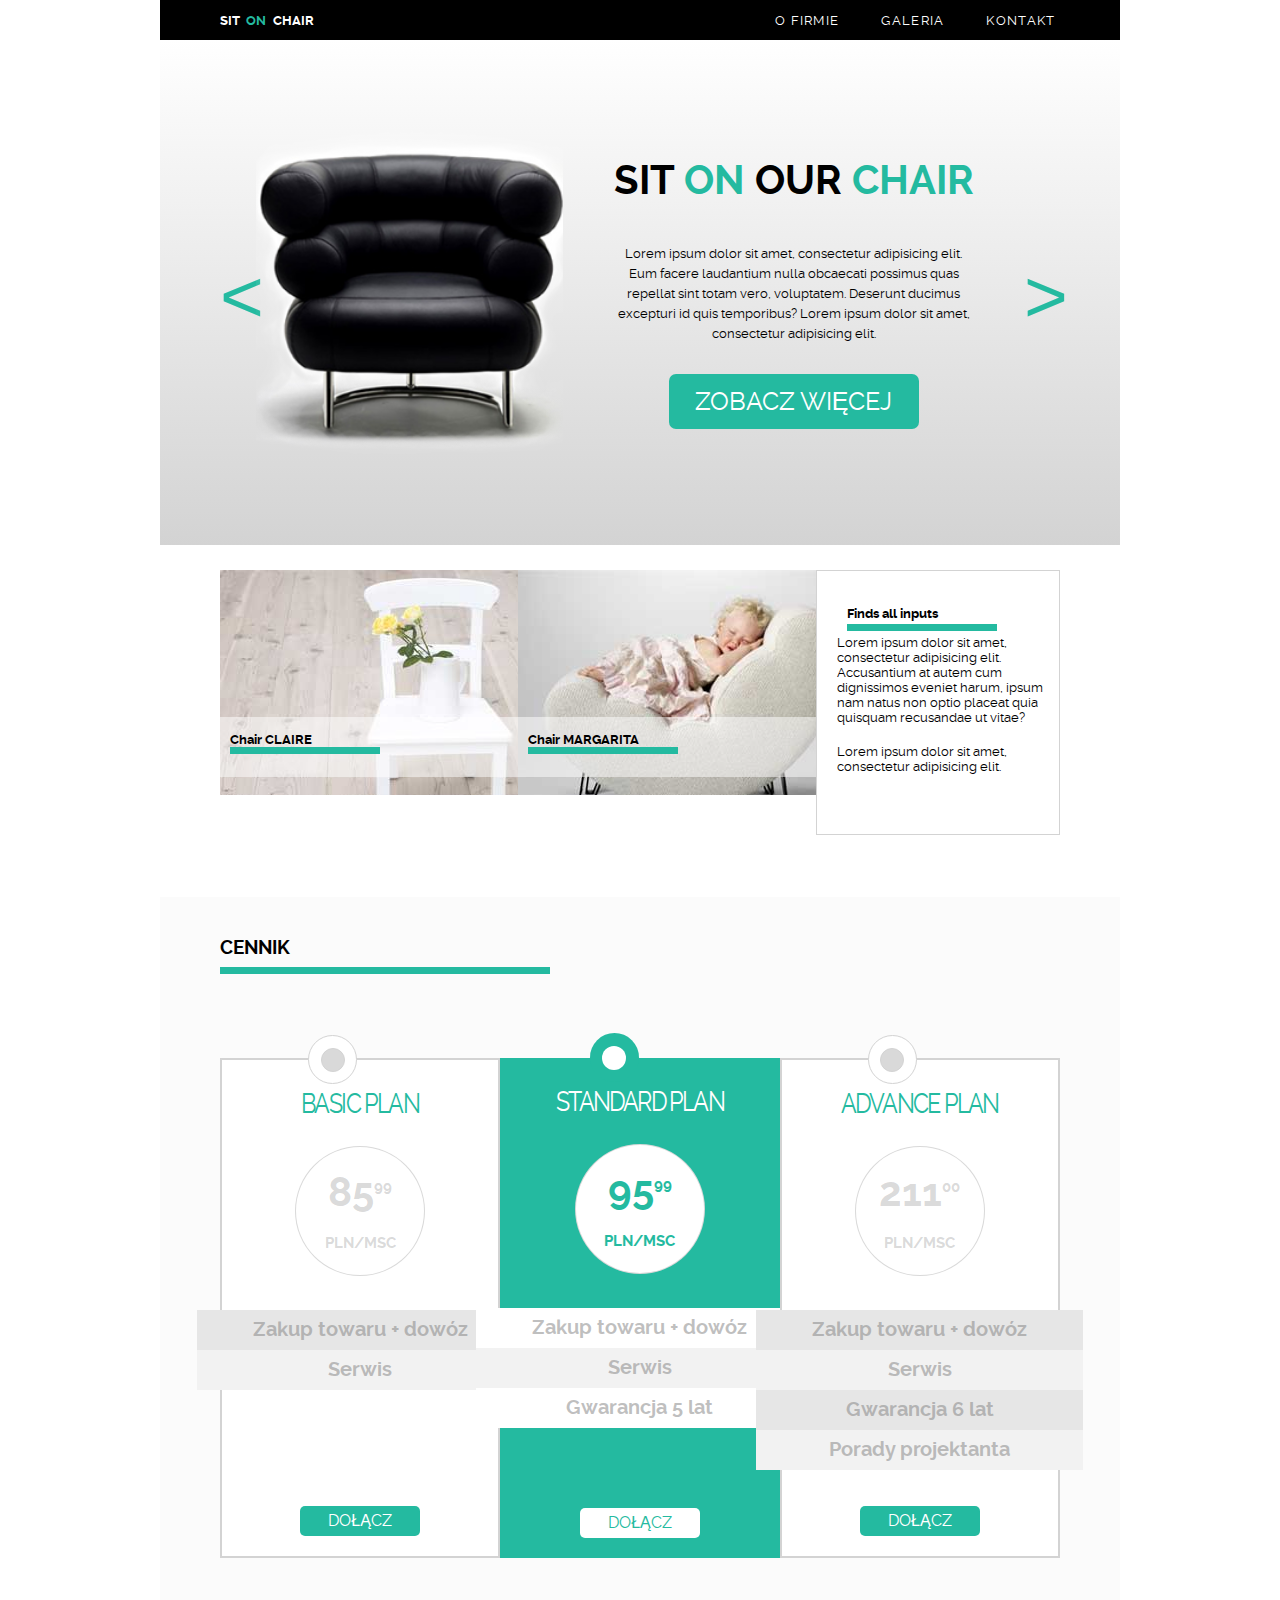
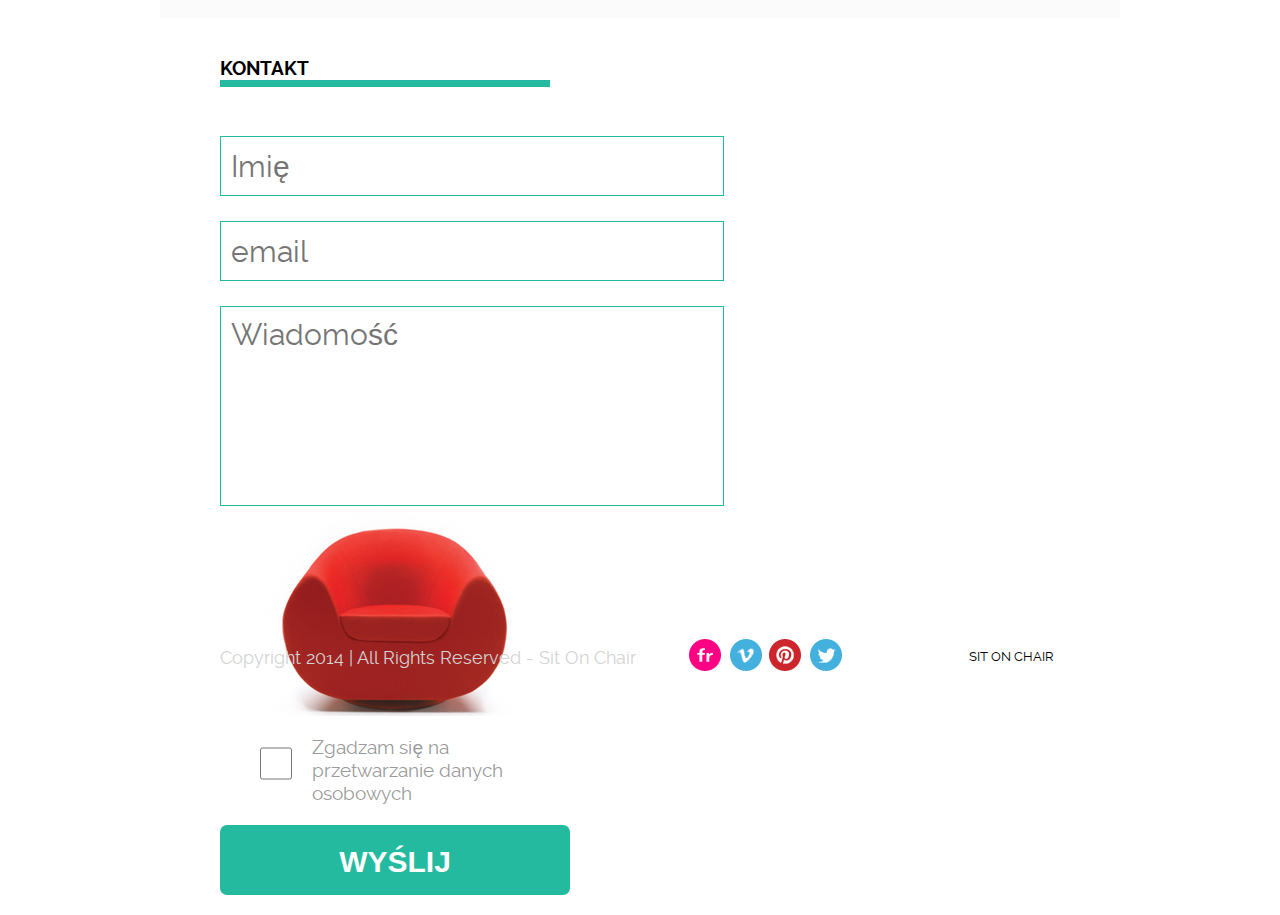
==== commit b6dda42c: "js scripts added, styles improved" ====
--- a/index.html
+++ b/index.html
@@ -70,13 +70,13 @@
         <div id="chair1" class="articles_item">
             <div class="articles_header">
                 <h4>Chair CLAIRE</h4>
-                <hr class="mainBackgroundColor">
+                <hr class="mainBackgroundColor chairItem">
             </div>
         </div>
         <div id="chair2" class="articles_item">
             <div class="articles_header">
                 <h4>Chair MARGARITA</h4>
-                <hr class="mainBackgroundColor">
+                <hr class="mainBackgroundColor chairItem">
             </div>
         </div>
         <div class="articles_item">
--- a/css/style.css
+++ b/css/style.css
@@ -1,21 +1,34 @@
 /* ----- main styles -----*/
 
 @font-face {
-    font-family: 'raleway';
-    src: local('raleway'),
-    url("../fonts/raleway-regular-webfont.woff"),
-    url("../fonts/raleway-regular-webfont.woff2"),
-    url("../fonts/raleway-bold-webfont.woff"),
-    url("../fonts/raleway-bold-webfont.woff2"),
-    url("../fonts/raleway-medium-webfont.woff"),
-    url("../fonts/raleway-medium-webfont.woff2"),
-    url("../fonts/raleway-semibold-webfont.woff"),
-    url("../fonts/raleway-semibold-webfont.woff2"),
-    url("../fonts/raleway-thin-webfont.woff"),
-    url("../fonts/raleway-thin-webfont.woff2"),
-    url("../fonts/raleway-light-webfont.woff"),
-    url("../fonts/raleway-light-webfont.woff2");
-}
+    font-family: 'Raleway';
+    src: url("../fonts/raleway-regular-webfont.woff") format('woff'),
+    url("../fonts/raleway-regular-webfont.woff2") format('woff2');
+    font-style: normal;
+    font-weight: normal;
+}
+
+@font-face {
+    font-family: 'Raleway';
+    src: url("../fonts/raleway-bold-webfont.woff") format('woff'),
+        url("../fonts/raleway-bold-webfont.woff2") format('woff2');
+    font-style: normal;
+    font-weight: 700;
+}
+
+
+
+/* url("../fonts/raleway-bold-webfont.woff"),
+
+ url("../fonts/raleway-medium-webfont.woff"),
+ url("../fonts/raleway-medium-webfont.woff2"),
+ url("../fonts/raleway-semibold-webfont.woff"),
+ url("../fonts/raleway-semibold-webfont.woff2"),
+ url("../fonts/raleway-thin-webfont.woff"),
+ url("../fonts/raleway-thin-webfont.woff2"),
+ url("../fonts/raleway-light-webfont.woff"),
+ url("../fonts/raleway-light-webfont.woff2"); */
+
 
 * {
     box-sizing: border-box;
@@ -26,7 +39,7 @@
 body {
     margin-left: 160px;
     margin-right: 160px;
-    font-family: 'raleway', Tahoma, Arial, sans-serif;
+    font-family: 'Raleway', Tahoma, Arial, sans-serif;
 }
 
 li {
@@ -69,7 +82,7 @@
     width: 49%;
     text-transform: uppercase;
     color: white;
-    font-family: 'ralewaymedium', Arial, Tahoma, sans-serif;
+    font-family: 'Raleway', Arial, Tahoma, sans-serif;
     font-size: 13px;
     line-height: 40px;
     text-align: left;
@@ -96,7 +109,7 @@
 li.mainMenu_item {
     display: inline-block;
     text-transform: uppercase;
-    font-family: 'ralewaymedium', Arial, Tahoma, sans-serif;
+    font-family: 'Raleway', Arial, Tahoma, sans-serif;
     font-size: 13px;
     padding-right: 0;
     padding-left: 38px;
@@ -110,7 +123,7 @@
     margin: 8px;
     left: 993px;
     right: 993px;
-    visibility: hidden;
+    /*visibility: hidden; */
 }
 
 .subMenu_item {
@@ -146,9 +159,9 @@
     z-index: 2;
 }
 
-#dropdownMenu:hover > .subMenu {
+/*#dropdownMenu:hover > .subMenu {
     visibility: visible;
-}
+} */
 
 
 /* ----- section.slider styles ----- */
@@ -279,12 +292,14 @@
     width: 329px;
     height: 225px;
     background: url("../images/box1_img.jpg"), center / cover, no-repeat;
+    position: relative;
 }
 
 #chair2 {
     width: 329px;
     height: 225px;
     background: url("../images/box2_img.jpg"), center / cover, no-repeat;
+    position: relative;
 }
 
 .articles_header {
@@ -310,6 +325,11 @@
     margin-top: 0;
     margin-left: 10px;
     border: none;
+}
+
+hr.chairItem {
+    position: absolute;
+    top: 50%;
 }
 
 .articles_header--last {
@@ -591,9 +611,15 @@
     width: 55px;
     height: 55px;
     border-radius: 0;
-    background-image: url("../images/form_ok.jpg");
     border: 1px solid #24baa0;
     margin: 0 20px 0 40px;
+}
+
+.checkbox_field:checked {
+    background-image: url("../images/form_ok.jpg");
+    background-position: center;
+    background-size: cover;
+    background-repeat: no-repeat;
 }
 
 .checkbox_text {
